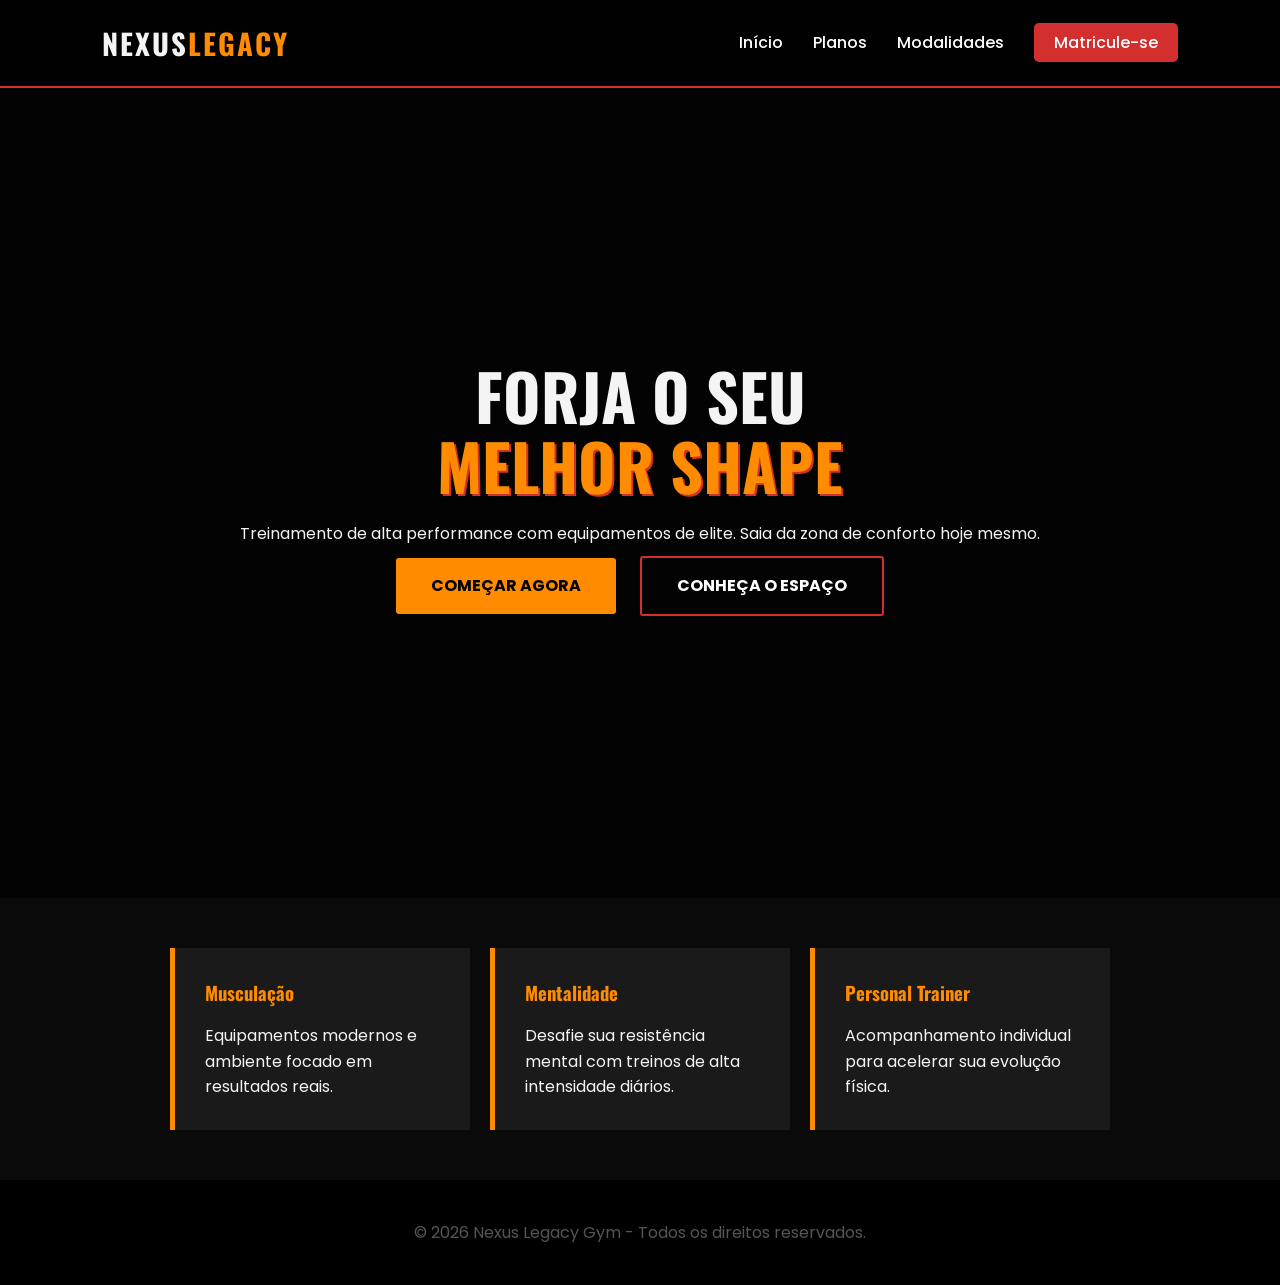
==== index.html @ 86552d5e "Rename stylesheet link to estilo.css" ====
<!DOCTYPE html>
<html lang="pt-br">
<head>
    <meta charset="UTF-8">
    <meta name="viewport" content="width=device-width, initial-scale=1.0">
    <title>Academia Iron Forge | Força e Resultado</title>
    <link rel="stylesheet" href="estilo.css">
</head>
<body>

    <header class="barra-navegacao">
        <div class="logotipo">NEXUS<span>LEGACY</span></div>
        <nav>
            <ul>
                <li><a href="#">Início</a></li>
                <li><a href="#">Planos</a></li>
                <li><a href="#">Modalidades</a></li>
                <li><a href="#" class="botao-menu">Matricule-se</a></li>
            </ul>
        </nav>
    </header>

    <section class="banner-principal">
        <div class="conteudo-banner">
            <h1>FORJA O SEU <br><span class="destaque">MELHOR SHAPE</span></h1>
            <p>Treinamento de alta performance com equipamentos de elite. Saia da zona de conforto hoje mesmo.</p>
            <div class="botoes-chamada">
                <a href="#" class="botao-primario">Começar Agora</a>
                <a href="#" class="botao-secundario">Conheça o Espaço</a>
            </div>
        </div>
    </section>

    <section class="nossos-servicos">
        <div class="cartao-servico">
            <h3>Musculação</h3>
            <p>Equipamentos modernos e ambiente focado em resultados reais.</p>
        </div>
        <div class="cartao-servico">
            <h3>Mentalidade</h3>
            <p>Desafie sua resistência mental com treinos de alta intensidade diários.</p>
        </div>
        <div class="cartao-servico">
            <h3>Personal Trainer</h3>
            <p>Acompanhamento individual para acelerar sua evolução física.</p>
        </div>
    </section>

    <footer>
        <p>&copy; 2026 Nexus Legacy Gym - Todos os direitos reservados.</p>
    </footer>

</body>
</html>
---- estilo.css ----
@import url('https://fonts.googleapis.com/css2?family=Oswald:wght@400;700&family=Poppins:wght@300;400&display=swap');

:root {
    --laranja-principal: #FF8C00;
    --vermelho-principal: #D32F2F;
    --preto-fundo: #0A0A0A;
    --texto-claro: #F4F4F4;
    --cinza-cartao: #1A1A1A;
}

* {
    margin: 0;
    padding: 0;
    box-sizing: border-box;
}

body {
    font-family: 'Poppins', sans-serif;
    background-color: var(--preto-fundo);
    color: var(--texto-claro);
    line-height: 1.6;
}

/* --- BARRA DE NAVEGAÇÃO --- */
.barra-navegacao {
    display: flex;
    justify-content: space-between;
    align-items: center;
    padding: 20px 8%;
    background-color: rgba(0, 0, 0, 0.9);
    border-bottom: 2px solid var(--vermelho-principal);
}

.logotipo {
    font-family: 'Oswald', sans-serif;
    font-size: 1.8rem;
    font-weight: bold;
    letter-spacing: 2px;
}

.logotipo span {
    color: var(--laranja-principal);
}

.barra-navegacao ul {
    display: flex;
    list-style: none;
}

.barra-navegacao ul li {
    margin-left: 30px;
}

.barra-navegacao ul li a {
    text-decoration: none;
    color: white;
    font-weight: 500;
}

.botao-menu {
    background: var(--vermelho-principal);
    padding: 8px 20px;
    border-radius: 5px;
}

/* --- BANNER PRINCIPAL --- */
.banner-principal {
    height: 90vh;
    background: linear-gradient(rgba(0,0,0,0.7), rgba(0,0,0,0.7)), 
                url('https://images.unsplash.com/photo-1534438327276-14e5300c3a48?auto=format&fit=crop&w=1350&q=80');
    background-size: cover;
    background-position: center;
    display: flex;
    align-items: center;
    justify-content: center;
    text-align: center;
    padding: 0 20px;
}

.banner-principal h1 {
    font-family: 'Oswald', sans-serif;
    font-size: 4rem;
    line-height: 1.1;
    margin-bottom: 20px;
}

.destaque {
    color: var(--laranja-principal);
    text-shadow: 2px 2px var(--vermelho-principal);
}

/* --- BOTOES --- */
.botao-primario, .botao-secundario {
    display: inline-block;
    padding: 15px 35px;
    text-decoration: none;
    font-weight: bold;
    text-transform: uppercase;
    margin: 10px;
    border-radius: 3px;
}

.botao-primario {
    background-color: var(--laranja-principal);
    color: black;
}

.botao-secundario {
    border: 2px solid var(--vermelho-principal);
    color: white;
}

/* --- SERVIÇOS --- */
.nossos-servicos {
    display: flex;
    justify-content: center;
    flex-wrap: wrap;
    gap: 20px;
    padding: 50px 8%;
}

.cartao-servico {
    background-color: var(--cinza-cartao);
    padding: 30px;
    width: 300px;
    border-left: 5px solid var(--laranja-principal);
}

.cartao-servico h3 {
    color: var(--laranja-principal);
    margin-bottom: 15px;
    font-family: 'Oswald', sans-serif;
}

footer {
    text-align: center;
    padding: 40px;
    background: #000;
    color: #555;
}
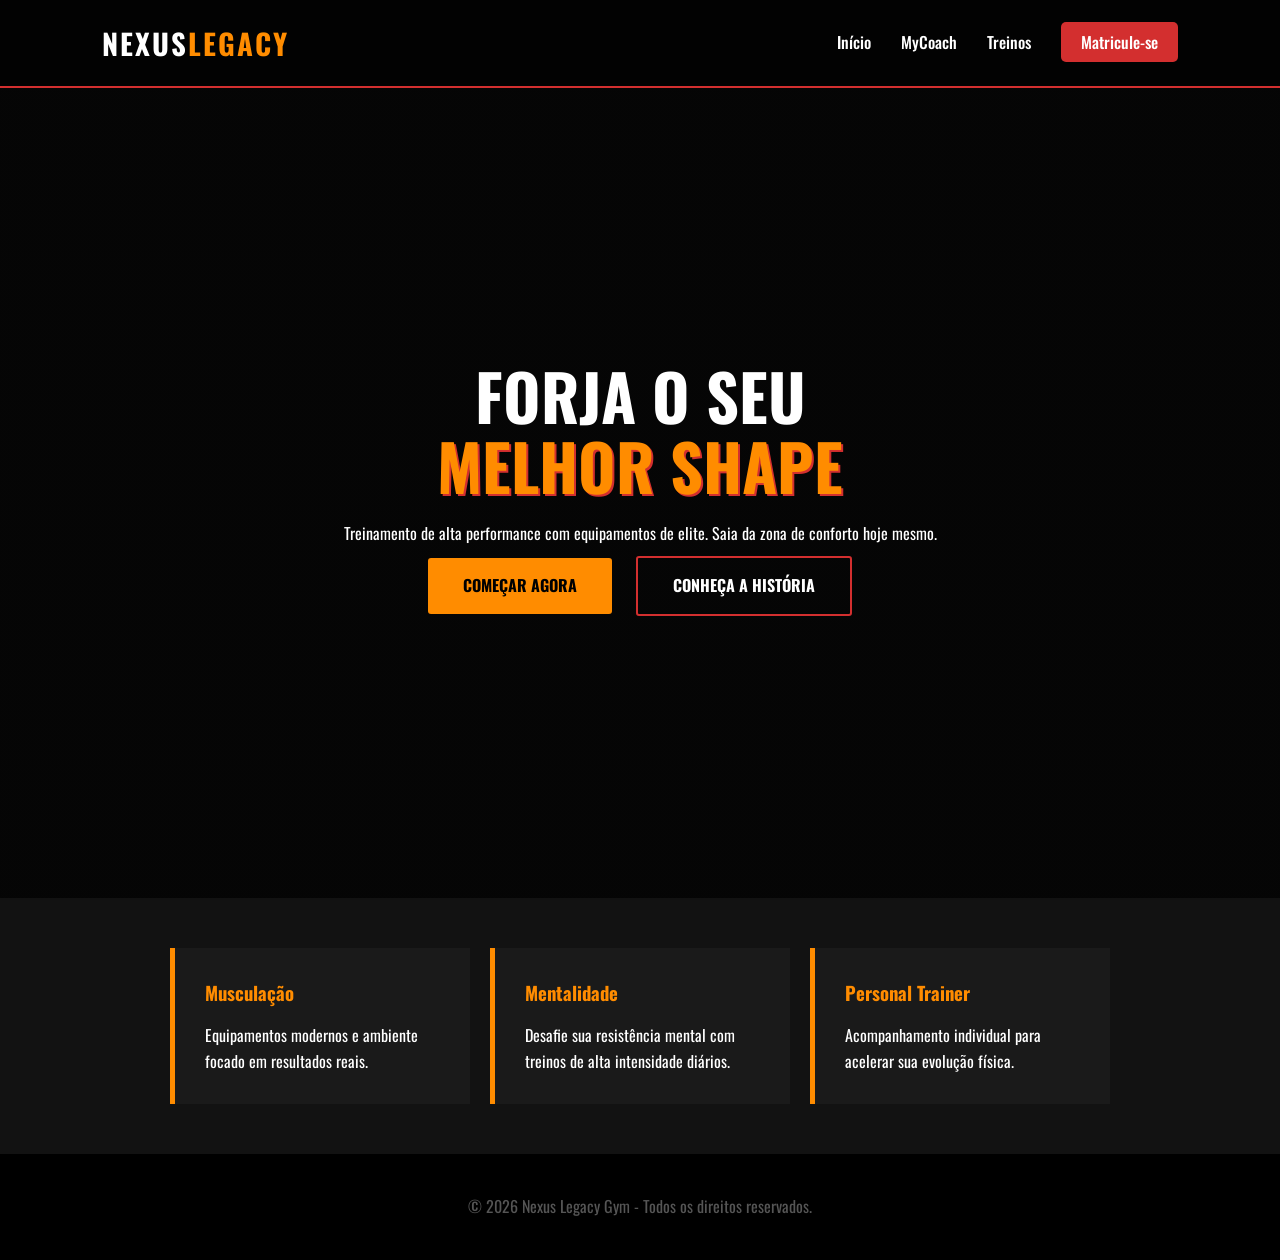
==== commit a8f44e2b: "Rename começo do site.html to index.html" ====
--- a/index.html
+++ b/index.html
@@ -1,54 +1,54 @@
-<!DOCTYPE html>
-<html lang="pt-br">
-<head>
-    <meta charset="UTF-8">
-    <meta name="viewport" content="width=device-width, initial-scale=1.0">
-    <title>Academia Iron Forge | Força e Resultado</title>
-    <link rel="stylesheet" href="estilo.css">
-</head>
-<body>
-
-    <header class="barra-navegacao">
-        <div class="logotipo">NEXUS<span>LEGACY</span></div>
-        <nav>
-            <ul>
-                <li><a href="#">Início</a></li>
-                <li><a href="#">Planos</a></li>
-                <li><a href="#">Modalidades</a></li>
-                <li><a href="#" class="botao-menu">Matricule-se</a></li>
-            </ul>
-        </nav>
-    </header>
-
-    <section class="banner-principal">
-        <div class="conteudo-banner">
-            <h1>FORJA O SEU <br><span class="destaque">MELHOR SHAPE</span></h1>
-            <p>Treinamento de alta performance com equipamentos de elite. Saia da zona de conforto hoje mesmo.</p>
-            <div class="botoes-chamada">
-                <a href="#" class="botao-primario">Começar Agora</a>
-                <a href="#" class="botao-secundario">Conheça o Espaço</a>
-            </div>
-        </div>
-    </section>
-
-    <section class="nossos-servicos">
-        <div class="cartao-servico">
-            <h3>Musculação</h3>
-            <p>Equipamentos modernos e ambiente focado em resultados reais.</p>
-        </div>
-        <div class="cartao-servico">
-            <h3>Mentalidade</h3>
-            <p>Desafie sua resistência mental com treinos de alta intensidade diários.</p>
-        </div>
-        <div class="cartao-servico">
-            <h3>Personal Trainer</h3>
-            <p>Acompanhamento individual para acelerar sua evolução física.</p>
-        </div>
-    </section>
-
-    <footer>
-        <p>&copy; 2026 Nexus Legacy Gym - Todos os direitos reservados.</p>
-    </footer>
-
-</body>
-</html>
+<!DOCTYPE html>
+<html lang="pt-br">
+<head>
+    <meta charset="UTF-8">
+    <meta name="viewport" content="width=device-width, initial-scale=1.0">
+    <title>Academia Nexus Legacy | Força e Resultado</title>
+    <link rel="stylesheet" href="Estilificação do site.css">
+</head>
+<body>
+
+    <header class="barra-navegacao">
+        <div class="logotipo">NEXUS<span>LEGACY</span></div>
+        <nav>
+            <ul>
+                <li><a href="começo do site.html">Início</a></li>
+                <li><a href="#">MyCoach</a></li>
+                <li><a href="treinos.html">Treinos</a></li>
+                <li><a href="Cadaspage.html" class="botao-menu">Matricule-se</a></li>
+            </ul>
+        </nav>
+    </header>
+
+    <section class="banner-principal">
+        <div class="conteudo-banner">
+            <h1>FORJA O SEU <br><span class="destaque">MELHOR SHAPE</span></h1>
+            <p>Treinamento de alta performance com equipamentos de elite. Saia da zona de conforto hoje mesmo.</p>
+            <div class="botoes-chamada">
+                <a href="Cadaspage.html" class="botao-primario">Começar Agora</a>
+                <a href="historia.html" class="botao-secundario">Conheça a História</a>
+            </div>
+        </div>
+    </section>
+
+    <section class="nossos-servicos">
+        <div class="cartao-servico">
+            <h3>Musculação</h3>
+            <p>Equipamentos modernos e ambiente focado em resultados reais.</p>
+        </div>
+        <div class="cartao-servico">
+            <h3>Mentalidade</h3>
+            <p>Desafie sua resistência mental com treinos de alta intensidade diários.</p>
+        </div>
+        <div class="cartao-servico">
+            <h3>Personal Trainer</h3>
+            <p>Acompanhamento individual para acelerar sua evolução física.</p>
+        </div>
+    </section>
+
+    <footer>
+        <p>&copy; 2026 Nexus Legacy Gym - Todos os direitos reservados.</p>
+    </footer>
+
+</body>
+</html>
--- a/Estilificação do site.css
+++ b/Estilificação do site.css
@@ -0,0 +1,470 @@
+@import url('https://fonts.googleapis.com/css2?family=Oswald:wght@400;700&family=Poppins:wght@300;400&display=swap');
+
+:root {
+    --laranja-principal: #FF8C00;
+    --vermelho-principal: #D32F2F;
+    --preto-fundo: #0A0A0A;
+    --texto-claro: #F4F4F4;
+    --cinza-cartao: #1A1A1A;
+}
+
+* {
+    margin: 0;
+    padding: 0;
+    box-sizing: border-box;
+}
+
+body {
+    font-family: 'Poppins', sans-serif;
+    background-color: var(--preto-fundo);
+    color: var(--texto-claro);
+    line-height: 1.6;
+}
+
+/* --- BARRA DE NAVEGAÇÃO --- */
+.barra-navegacao {
+    display: flex;
+    justify-content: space-between;
+    align-items: center;
+    padding: 20px 8%;
+    background-color: rgba(0, 0, 0, 0.9);
+    border-bottom: 2px solid var(--vermelho-principal);
+}
+
+.logotipo {
+    font-family: 'Oswald', sans-serif;
+    font-size: 1.8rem;
+    font-weight: bold;
+    letter-spacing: 2px;
+}
+
+.logotipo span {
+    color: var(--laranja-principal);
+}
+
+.barra-navegacao ul {
+    display: flex;
+    list-style: none;
+}
+
+.barra-navegacao ul li {
+    margin-left: 30px;
+}
+
+.barra-navegacao ul li a {
+    text-decoration: none;
+    color: white;
+    font-weight: 500;
+}
+.barra-navegacao:hover ul li a{
+    transform: scale(0.8);
+    cursor:pointer;
+}
+
+.botao-menu {
+    background: var(--vermelho-principal);
+    padding: 8px 20px;
+    border-radius: 5px;
+}
+
+/* --- BANNER PRINCIPAL --- */
+.banner-principal {
+    height: 90vh;
+    background: linear-gradient(rgba(0,0,0,0.7), rgba(0,0,0,0.7)), 
+                url('fotomainsite.jpg');
+    background-size: cover;
+    background-position: center;
+    display: flex;
+    align-items: center;
+    justify-content: center;
+    text-align: center;
+    padding: 0 20px;
+}
+
+.banner-principal h1 {
+    font-family: 'Oswald', sans-serif;
+    font-size: 4rem;
+    line-height: 1.1;
+    margin-bottom: 20px;
+}
+
+.destaque {
+    color: var(--laranja-principal);
+    text-shadow: 2px 2px var(--vermelho-principal);
+}
+
+/* --- BOTOES --- */
+.botao-primario, .botao-secundario {
+    display: inline-block;
+    padding: 15px 35px;
+    text-decoration: none;
+    font-weight: bold;
+    text-transform: uppercase;
+    margin: 10px;
+    border-radius: 3px;
+}
+
+.botao-primario {
+    background-color: var(--laranja-principal);
+    color: black;
+}
+.botao-primario:hover{
+    background-color: var(--vermelho-principal);
+    color:white;
+    transform:scale(1.2);
+    cursor:pointer;
+}
+
+.botao-secundario {
+    border: 2px solid var(--vermelho-principal);
+    color: white;
+}
+.botao-secundario:hover{
+    background-color: var(--laranja-principal) ;
+    color:black;
+    transform:scale(1.2);
+    cursor:pointer;
+}
+
+/* --- SERVIÇOS --- */
+.nossos-servicos {
+    display: flex;
+    justify-content: center;
+    flex-wrap: wrap;
+    gap: 20px;
+    padding: 50px 8%;
+}
+
+.cartao-servico {
+    background-color: var(--cinza-cartao);
+    padding: 30px;
+    width: 300px;
+    border-left: 5px solid var(--laranja-principal);
+}
+
+.cartao-servico h3 {
+    color: var(--laranja-principal);
+    margin-bottom: 15px;
+    font-family: 'Oswald', sans-serif;
+}
+
+footer {
+    text-align: center;
+    padding: 40px;
+    background: #000;
+    color: #555;
+}
+
+/* ---TREINAMENTO HTML --- */
+
+/* --- Historia da academia --- */
+.secao-historia {
+    padding: 80px 8%;
+    display: flex;
+    align-items: center;
+    background-color: var(--preto-fundo); /* Mantendo seu fundo original */
+}
+
+.container-historia {
+    display: grid;
+    grid-template-columns: 1fr 1fr;
+    gap: 40px;
+    align-items: center;
+}
+
+.texto-historia h2 {
+    font-family: 'Oswald', sans-serif;
+    font-size: 2rem;
+    margin-bottom: 15px;
+}
+
+.imagem-espaco img {
+    width: 100%;
+    border-radius: 8px;
+    border: 2px solid var(--laranja-principal); /* Usando sua variável */
+}
+
+/* --- ORIENTAÇÃO DE TREINO --- */
+
+.orientacao-compacta {
+    text-align: center; /* Alinha com o título principal */
+    margin-bottom: 40px; /* Dá espaço para os cards de treino */
+}
+
+.subtitulo-legado {
+    font-family: 'Oswald', sans-serif;
+    font-size: 1.4rem;
+    color: var(--texto-claro);
+    letter-spacing: 2px;
+    margin-bottom: 5px;
+    text-transform: uppercase;
+}
+
+.metodo {
+    font-family: 'Oswald', sans-serif;
+    font-size: 1rem;
+    color: var(--laranja-principal); /* Cor de destaque da sua academia */
+    font-weight: 300;
+    letter-spacing: 1px;
+    opacity: 0.9;
+}
+/* --- SEÇÃO DETALHADA DE TREINOS --- */
+.secao-treinos-detalhada {
+    padding: 60px 8%;
+    background-color: var(--preto-fundo);
+}
+
+.grupo-muscular {
+    margin-bottom: 50px;
+}
+
+.nome-grupo {
+    font-family: 'Oswald', sans-serif;
+    color: var(--texto-claro);
+    border-left: 5px solid var(--laranja-principal);
+    padding-left: 15px;
+    margin-bottom: 25px;
+    text-transform: uppercase;
+}
+
+/* Grid de 4 quadrados */
+.grid-exercicios {
+    display: grid;
+    grid-template-columns: repeat(auto-fit, minmax(200px, 1fr));
+    gap: 20px;
+}
+
+.card-exercicio {
+    position: relative;
+    height: 250px;
+    background-color: var(--cinza-cartao);
+    border-radius: 8px;
+    overflow: hidden;
+    border: 1px solid #333;
+    transition: transform 0.3s ease, border-color 0.3s ease;
+}
+
+.card-exercicio:hover {
+    transform: scale(1.05);
+    border-color: var(--laranja-principal);
+}
+
+.card-exercicio img {
+    width: 100%;
+    height: 100%;
+    object-fit: cover; /* Faz a imagem preencher o quadrado sem distorcer */
+    filter: grayscale(50%); /* Deixa um estilo mais "dark" */
+    transition: 0.3s;
+}
+
+.card-exercicio:hover img {
+    filter: grayscale(0%);
+}
+
+.info-ex {
+    position: absolute;
+    bottom: 0;
+    width: 100%;
+    background: rgba(0, 0, 0, 0.8);
+    padding: 10px;
+    text-align: center;
+}
+
+.info-ex h4 {
+    font-family: 'Oswald', sans-serif;
+    color: var(--laranja-principal);
+    font-size: 1.1rem;
+    margin: 0;
+}
+
+/* ---MATRICULE-SE --- */
+:root {
+    --primary: #ff8800;
+    --bg: #121212;
+    --card-bg: #1e1e1e;
+    --text: #ffffff;
+    --border: #333;
+}
+
+/* Ajuste do corpo para não quebrar o cabeçalho */
+body {
+    font-family: 'Oswald', sans-serif; /* Usando a fonte do seu site */
+    background-color: var(--bg);
+    color: var(--text);
+    margin: 0;
+    padding: 0;
+}
+
+/* Container para centralizar apenas o formulário, não a página toda */
+.card {
+    background: var(--card-bg);
+    padding: 30px;
+    border-radius: 15px;
+    box-shadow: 0 10px 30px rgba(0,0,0,0.5);
+    max-width: 600px;
+    width: 90%; /* Responsivo para celular */
+    margin: 50px auto; /* Centraliza o quadrado e dá distância do topo */
+}
+
+h2 { text-align: center; color: var(--primary); text-transform: uppercase; }
+
+fieldset {
+    border: 1px solid var(--border);
+    border-radius: 8px;
+    margin-bottom: 20px;
+    padding: 15px;
+}
+
+legend { color: var(--primary); padding: 0 10px; font-weight: bold; text-transform: uppercase;}
+
+.campo { margin-bottom: 15px; display: flex; flex-direction: column; }
+.campo label { margin-bottom: 5px; font-size: 0.9rem; }
+
+input[type="text"], input[type="email"], input[type="tel"] {
+    width: 100%;
+    padding: 12px;
+    background: #2a2a2a;
+    border: 1px solid var(--border);
+    border-radius: 5px;
+    color: #fff;
+    outline: none;
+}
+
+input:focus { border-color: var(--primary); }
+
+.container-planos {
+    display: grid;
+    grid-template-columns: repeat(auto-fit, minmax(200px, 1fr));
+    gap: 15px;
+}
+
+.card-plano input[type="radio"] { display: none; }
+
+.card-conteudo {
+    border: 2px solid var(--border);
+    border-radius: 10px;
+    padding: 15px;
+    text-align: center;
+    transition: 0.3s;
+    cursor: pointer;
+    height: 100%;
+}
+
+.card-conteudo h1 { font-size: 1.5rem; margin: 5px 0; }
+.card-conteudo ul { padding: 0; list-style: none; font-size: 0.8rem; text-align: left; }
+
+.card-plano input[type="radio"]:checked + .card-conteudo {
+    border-color: var(--primary);
+    background: rgba(255, 136, 0, 0.1);
+}
+
+button[type="submit"] {
+    width: 100%;
+    padding: 15px;
+    background: var(--primary);
+    border: none;
+    border-radius: 8px;
+    font-weight: bold;
+    font-family: 'Oswald', sans-serif;
+    cursor: pointer;
+    color: #000;
+    font-size: 1.1rem;
+    text-transform: uppercase;
+    transition: 0.3s;
+}
+
+button[type="submit"]:hover {
+    background: #e67a00;
+    transform: translateY(-2px);
+}
+
+/* --- HISTÓRIA FISICULTURISMO --- */
+.conteudo-historia {
+    padding: 100px 8% 50px;
+    background-color: #0A0A0A;
+}
+
+.texto-principal {
+    max-width: 800px;
+    margin: 0 auto 80px;
+    text-align: center;
+}
+
+.texto-principal h1 {
+    font-family: 'Oswald', sans-serif;
+    font-size: 3.5rem;
+    margin-bottom: 20px;
+}
+
+.texto-principal p {
+    color: #ccc;
+    line-height: 1.8;
+    font-size: 1.1rem;
+    margin-bottom: 15px;
+}
+
+/* --- GRID DE ATLETAS --- */
+.melhores-do-mundo {
+    text-align: center;
+}
+
+.melhores-do-mundo h2 {
+    font-family: 'Oswald', sans-serif;
+    margin-bottom: 40px;
+}
+
+.grid-atletas {
+    display: grid;
+    grid-template-columns: repeat(auto-fit, minmax(280px, 1fr));
+    gap: 30px;
+    max-width: 1100px;
+    margin: 0 auto;
+}
+
+.card-atleta {
+    position: relative;
+    height: 450px;
+    border-radius: 10px;
+    overflow: hidden;
+    border: 2px solid #333;
+    transition: 0.4s ease;
+}
+
+.card-atleta img {
+    width: 100%;
+    height: 100%;
+    object-fit: cover;
+    filter: grayscale(100%);
+    transition: 0.5s;
+}
+
+.card-atleta:hover {
+    border-color: var(--laranja-principal);
+    transform: translateY(-10px);
+}
+
+.card-atleta:hover img {
+    filter: grayscale(0%);
+    transform: scale(1.1);
+}
+
+.info-atleta {
+    position: absolute;
+    bottom: 0;
+    width: 100%;
+    padding: 20px;
+    background: linear-gradient(transparent, rgba(0,0,0,0.9));
+    text-align: left;
+}
+
+.info-atleta h3 {
+    font-family: 'Oswald', sans-serif;
+    color: #fff;
+    margin: 0;
+}
+
+.info-atleta p {
+    color: var(--laranja-principal);
+    font-weight: bold;
+    margin-top: 5px;
+}
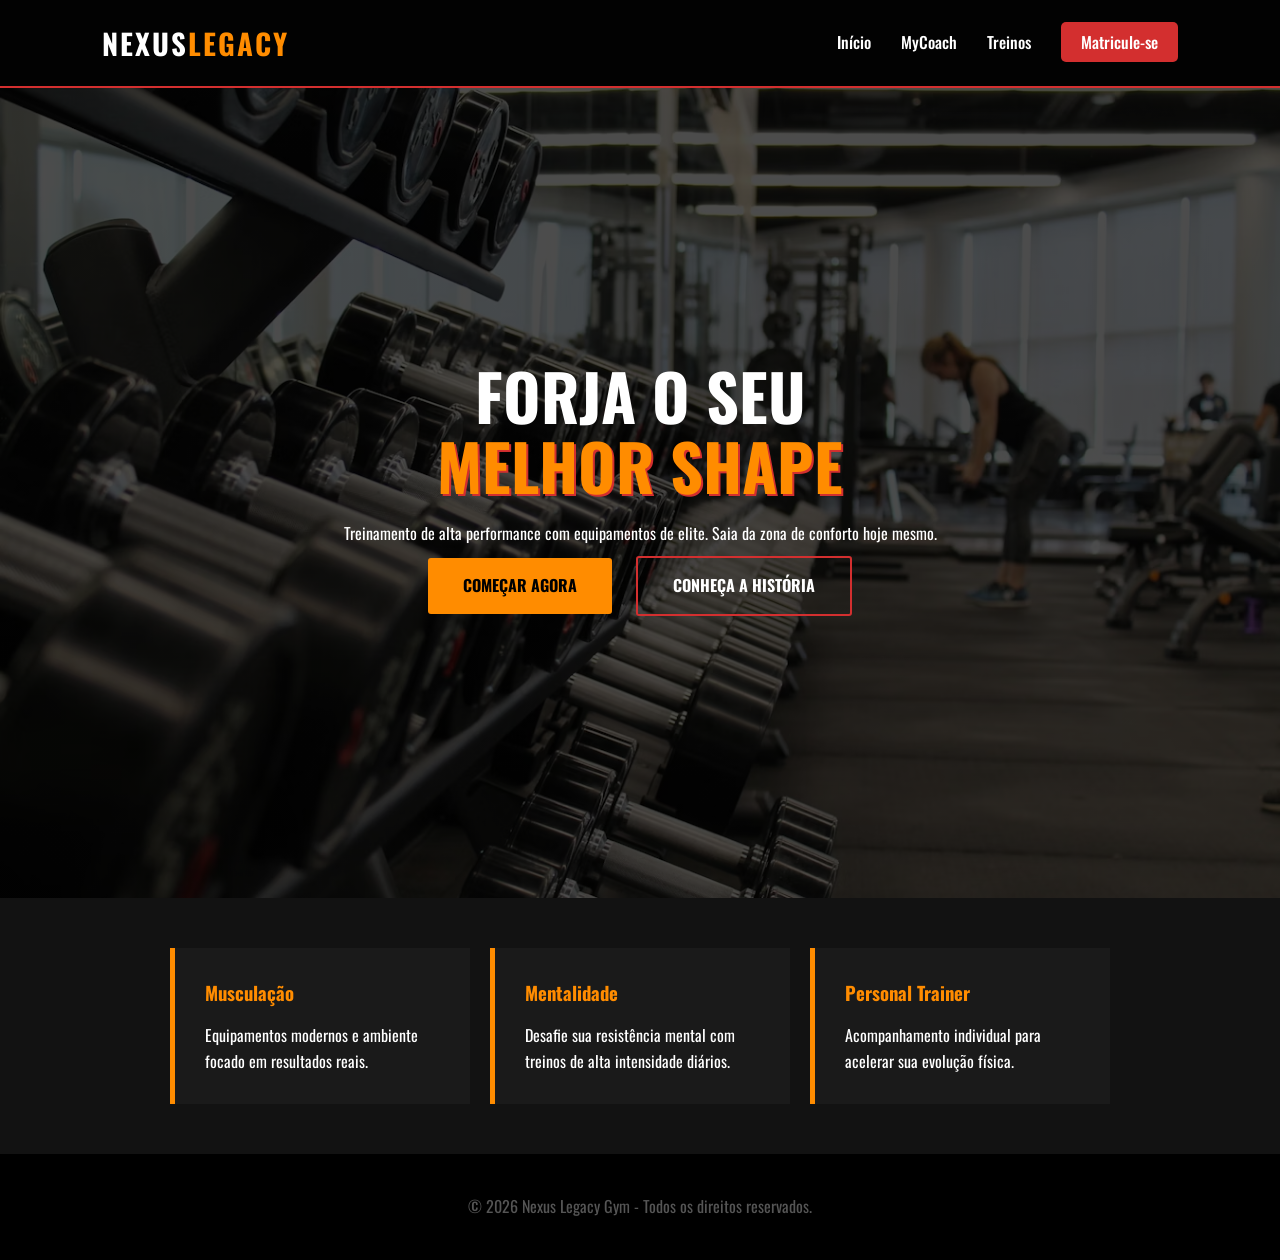
==== commit fee785ce: "Update index.html" ====
--- a/index.html
+++ b/index.html
@@ -3,6 +3,7 @@
 <head>
     <meta charset="UTF-8">
     <meta name="viewport" content="width=device-width, initial-scale=1.0">
+    <link rel="icon" type="image/.png" href="seets/favicon.png">
     <title>Academia Nexus Legacy | Força e Resultado</title>
     <link rel="stylesheet" href="Estilificação do site.css">
 </head>
@@ -12,7 +13,7 @@
         <div class="logotipo">NEXUS<span>LEGACY</span></div>
         <nav>
             <ul>
-                <li><a href="começo do site.html">Início</a></li>
+                <li><a href="index.html">Início</a></li>
                 <li><a href="#">MyCoach</a></li>
                 <li><a href="treinos.html">Treinos</a></li>
                 <li><a href="Cadaspage.html" class="botao-menu">Matricule-se</a></li>
--- a/Estilificação do site.css
+++ b/Estilificação do site.css
@@ -71,7 +71,7 @@
 .banner-principal {
     height: 90vh;
     background: linear-gradient(rgba(0,0,0,0.7), rgba(0,0,0,0.7)), 
-                url('fotomainsite.jpg');
+                url('seets/fotomainsite.jpg');
     background-size: cover;
     background-position: center;
     display: flex;
@@ -286,24 +286,24 @@
     --border: #333;
 }
 
-/* Ajuste do corpo para não quebrar o cabeçalho */
+
 body {
-    font-family: 'Oswald', sans-serif; /* Usando a fonte do seu site */
+    font-family: 'Oswald', sans-serif; 
     background-color: var(--bg);
     color: var(--text);
     margin: 0;
     padding: 0;
 }
 
-/* Container para centralizar apenas o formulário, não a página toda */
+
 .card {
     background: var(--card-bg);
     padding: 30px;
     border-radius: 15px;
     box-shadow: 0 10px 30px rgba(0,0,0,0.5);
     max-width: 600px;
-    width: 90%; /* Responsivo para celular */
-    margin: 50px auto; /* Centraliza o quadrado e dá distância do topo */
+    width: 90%; 
+    margin: 50px auto; 
 }
 
 h2 { text-align: center; color: var(--primary); text-transform: uppercase; }
@@ -376,6 +376,35 @@
 button[type="submit"]:hover {
     background: #e67a00;
     transform: translateY(-2px);
+}
+
+/* --- POP-UP DE CONCLUIR CADASTRO --- */
+.modal-oculto {
+    display: none; 
+    position: fixed;
+    top: 0; left: 0;
+    width: 100%; height: 100%;
+    background: rgba(0, 0, 0, 0.8);
+    justify-content: center;
+    align-items: center;
+    z-index: 1000;
+}
+
+.modal-conteudo {
+    background: white;
+    padding: 20px;
+    text-align: center;
+    color: #000;
+    border-radius: 8px;
+}
+
+.modal-conteudo button {
+    margin-top: 15px;
+    padding: 10px 20px;
+    cursor: pointer;
+    background: #000;
+    color: #fff;
+    border: none;
 }
 
 /* --- HISTÓRIA FISICULTURISMO --- */
@@ -468,3 +497,4 @@
     font-weight: bold;
     margin-top: 5px;
 }
+
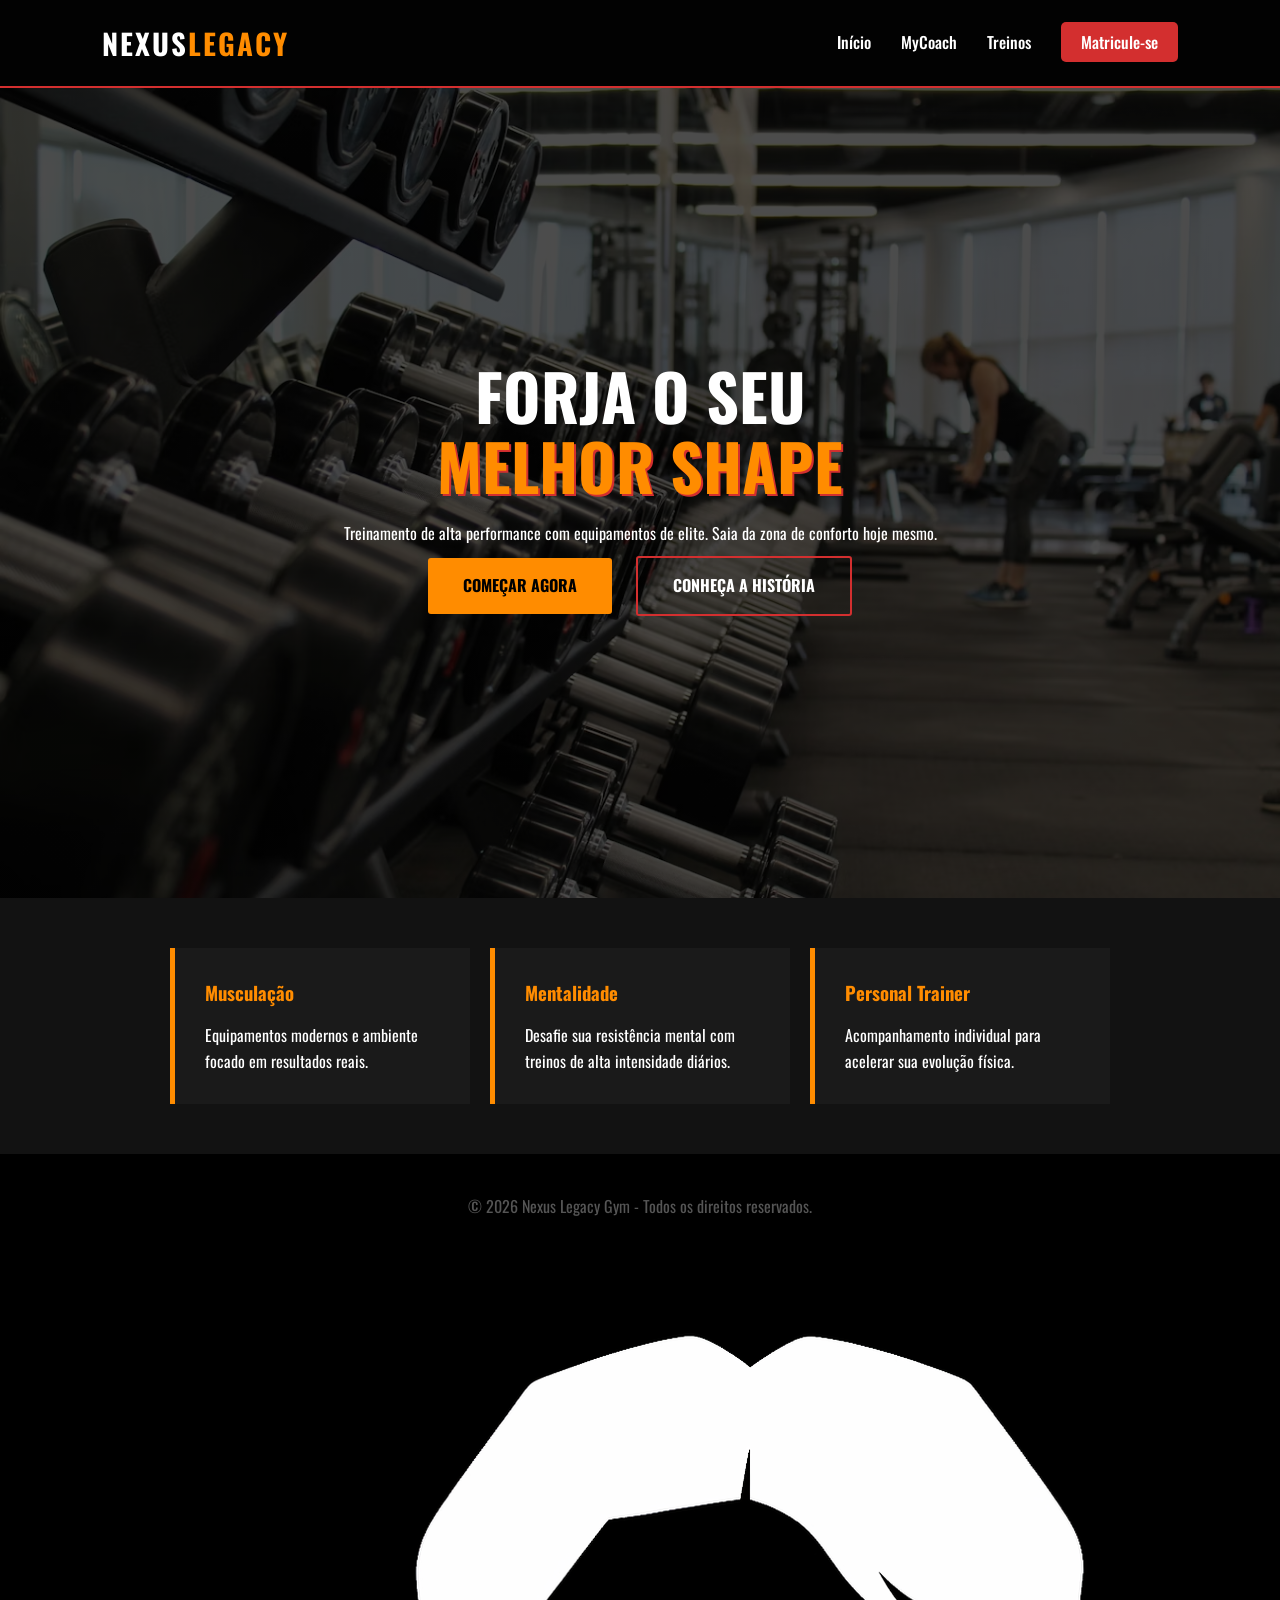
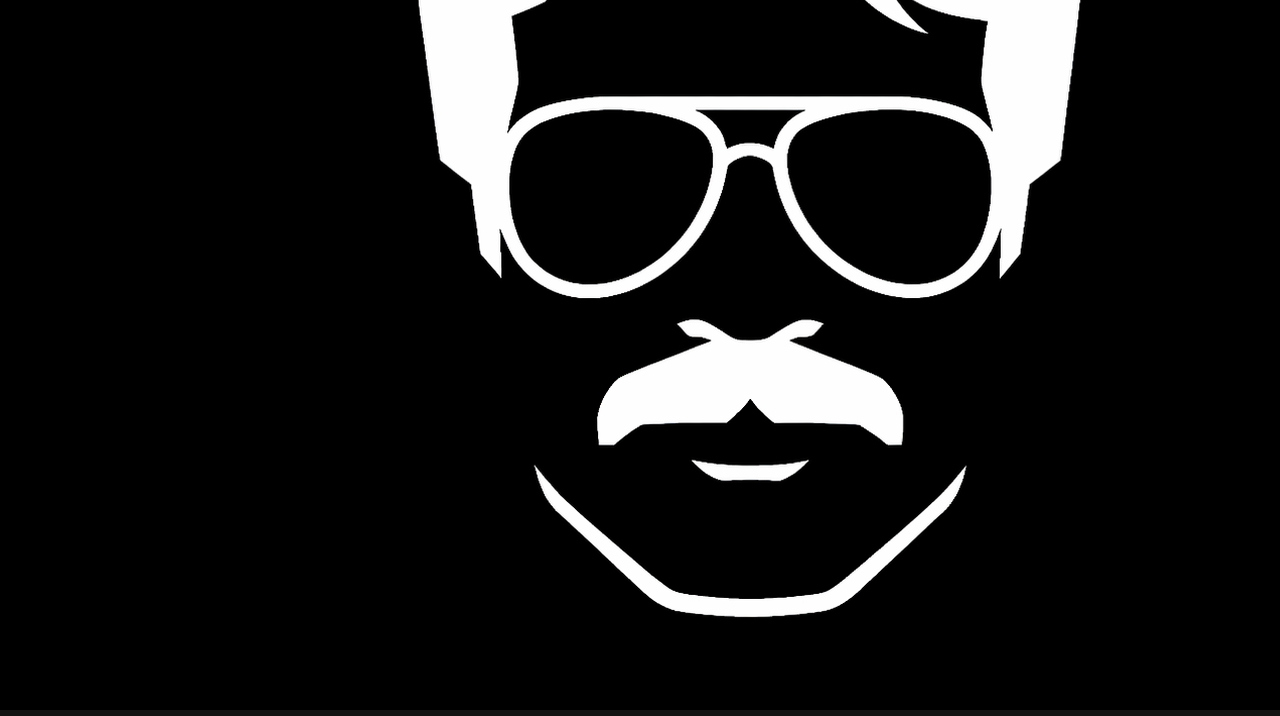
==== commit 3f0da8a0: "Update index.html" ====
--- a/index.html
+++ b/index.html
@@ -3,7 +3,7 @@
 <head>
     <meta charset="UTF-8">
     <meta name="viewport" content="width=device-width, initial-scale=1.0">
-    <link rel="icon" type="image/.png" href="seets/favicon.png">
+    <link rel="icon" type="image/jpeg" href="seets/Icone site.jpeg">
     <title>Academia Nexus Legacy | Força e Resultado</title>
     <link rel="stylesheet" href="Estilificação do site.css">
 </head>
@@ -50,6 +50,10 @@
     <footer>
         <p>&copy; 2026 Nexus Legacy Gym - Todos os direitos reservados.</p>
     </footer>
-
+    
+      <a href="historia.html" class="link-fixo">
+        <img src="seets/icone-preto.png">
+    </a>
 </body>
+    
 </html>
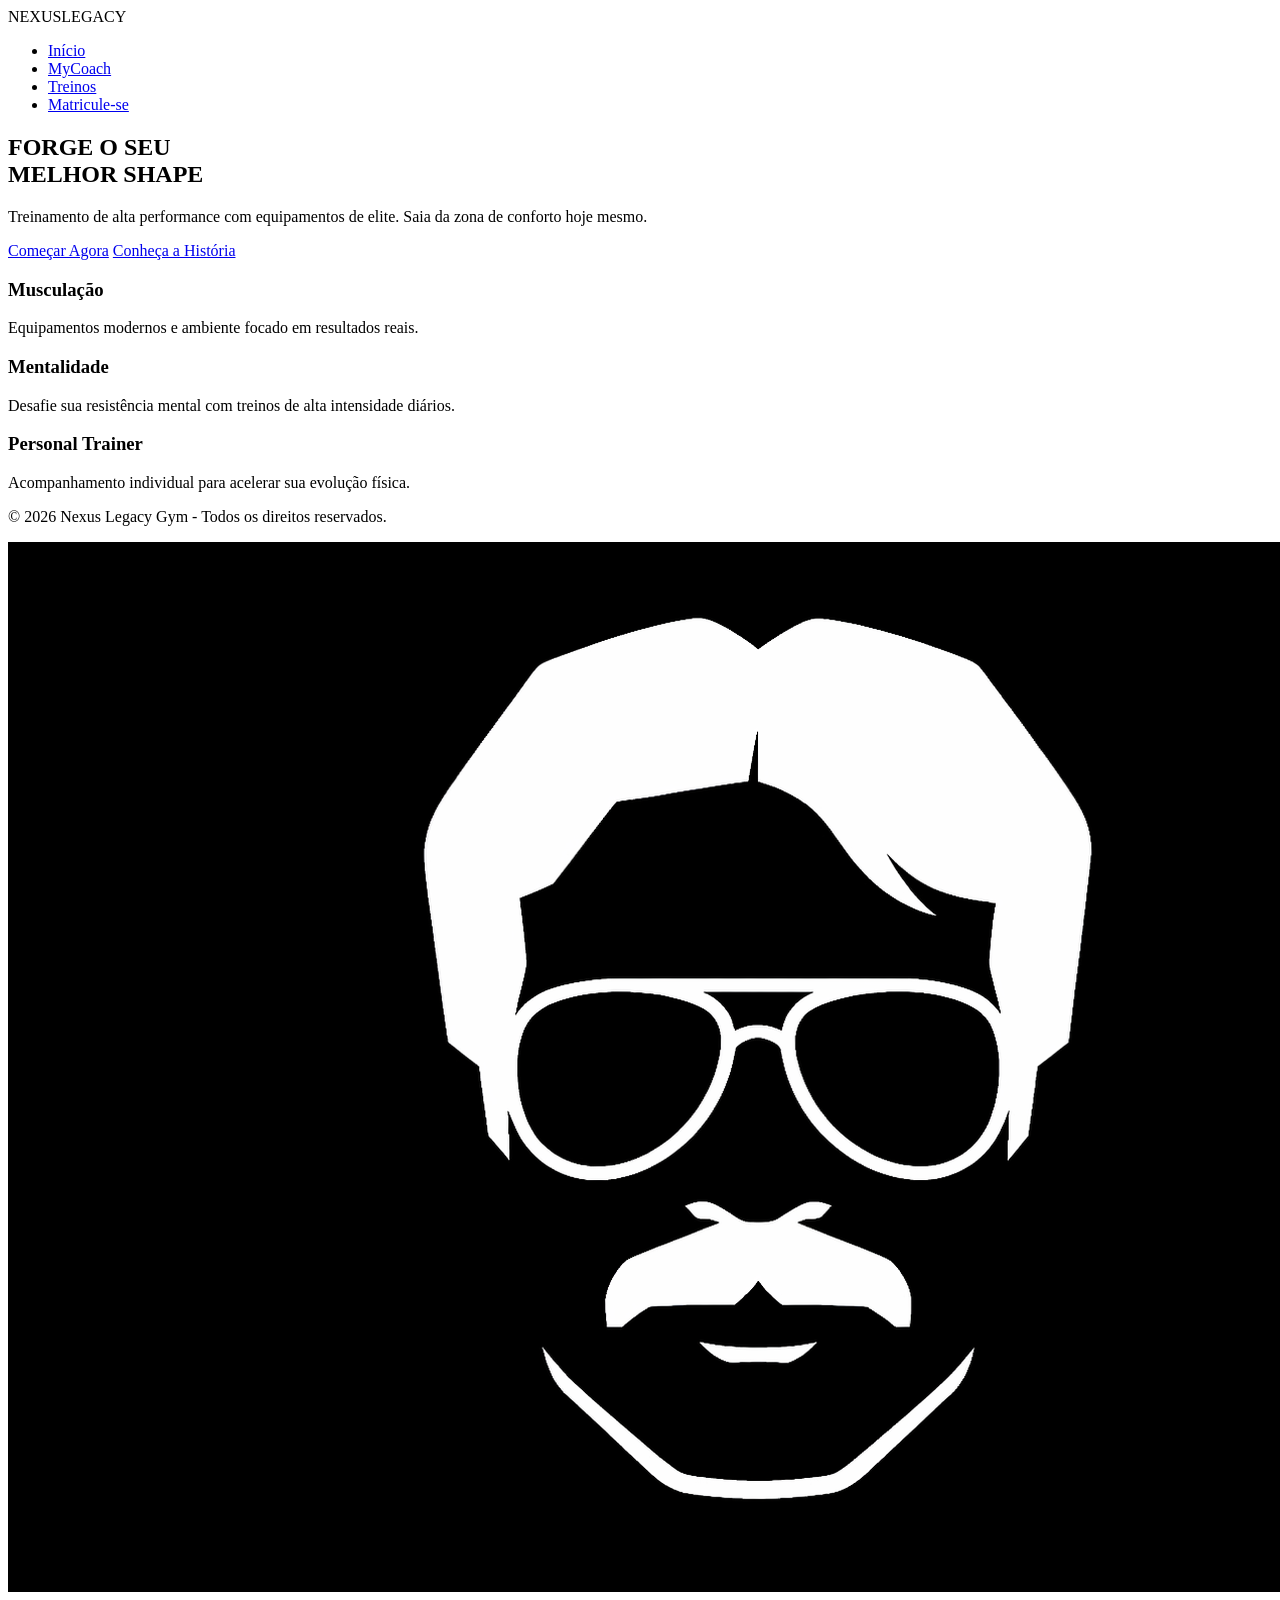
==== commit 074ad033: "Update index.html" ====
--- a/index.html
+++ b/index.html
@@ -5,7 +5,7 @@
     <meta name="viewport" content="width=device-width, initial-scale=1.0">
     <link rel="icon" type="image/jpeg" href="seets/Icone site.jpeg">
     <title>Academia Nexus Legacy | Força e Resultado</title>
-    <link rel="stylesheet" href="Estilificação do site.css">
+    <link rel="stylesheet" href="style/Estilificação do site.css">
 </head>
 <body>
 
@@ -14,16 +14,16 @@
         <nav>
             <ul>
                 <li><a href="index.html">Início</a></li>
-                <li><a href="#">MyCoach</a></li>
-                <li><a href="treinos.html">Treinos</a></li>
-                <li><a href="Cadaspage.html" class="botao-menu">Matricule-se</a></li>
+                <li><a href="templates/IA.html">MyCoach</a></li>
+                <li><a href="templates/treinos.html">Treinos</a></li>
+                <li><a href="templates/Cadaspage.html" class="botao-menu">Matricule-se</a></li>
             </ul>
         </nav>
     </header>
 
     <section class="banner-principal">
         <div class="conteudo-banner">
-            <h1>FORJA O SEU <br><span class="destaque">MELHOR SHAPE</span></h1>
+            <h1>FORGE O SEU <br><span class="destaque">MELHOR SHAPE</span></h1>
             <p>Treinamento de alta performance com equipamentos de elite. Saia da zona de conforto hoje mesmo.</p>
             <div class="botoes-chamada">
                 <a href="Cadaspage.html" class="botao-primario">Começar Agora</a>
@@ -51,7 +51,7 @@
         <p>&copy; 2026 Nexus Legacy Gym - Todos os direitos reservados.</p>
     </footer>
     
-      <a href="historia.html" class="link-fixo">
+      <a href="templates/historia.html" class="link-fixo">
         <img src="seets/icone-preto.png">
     </a>
 </body>
